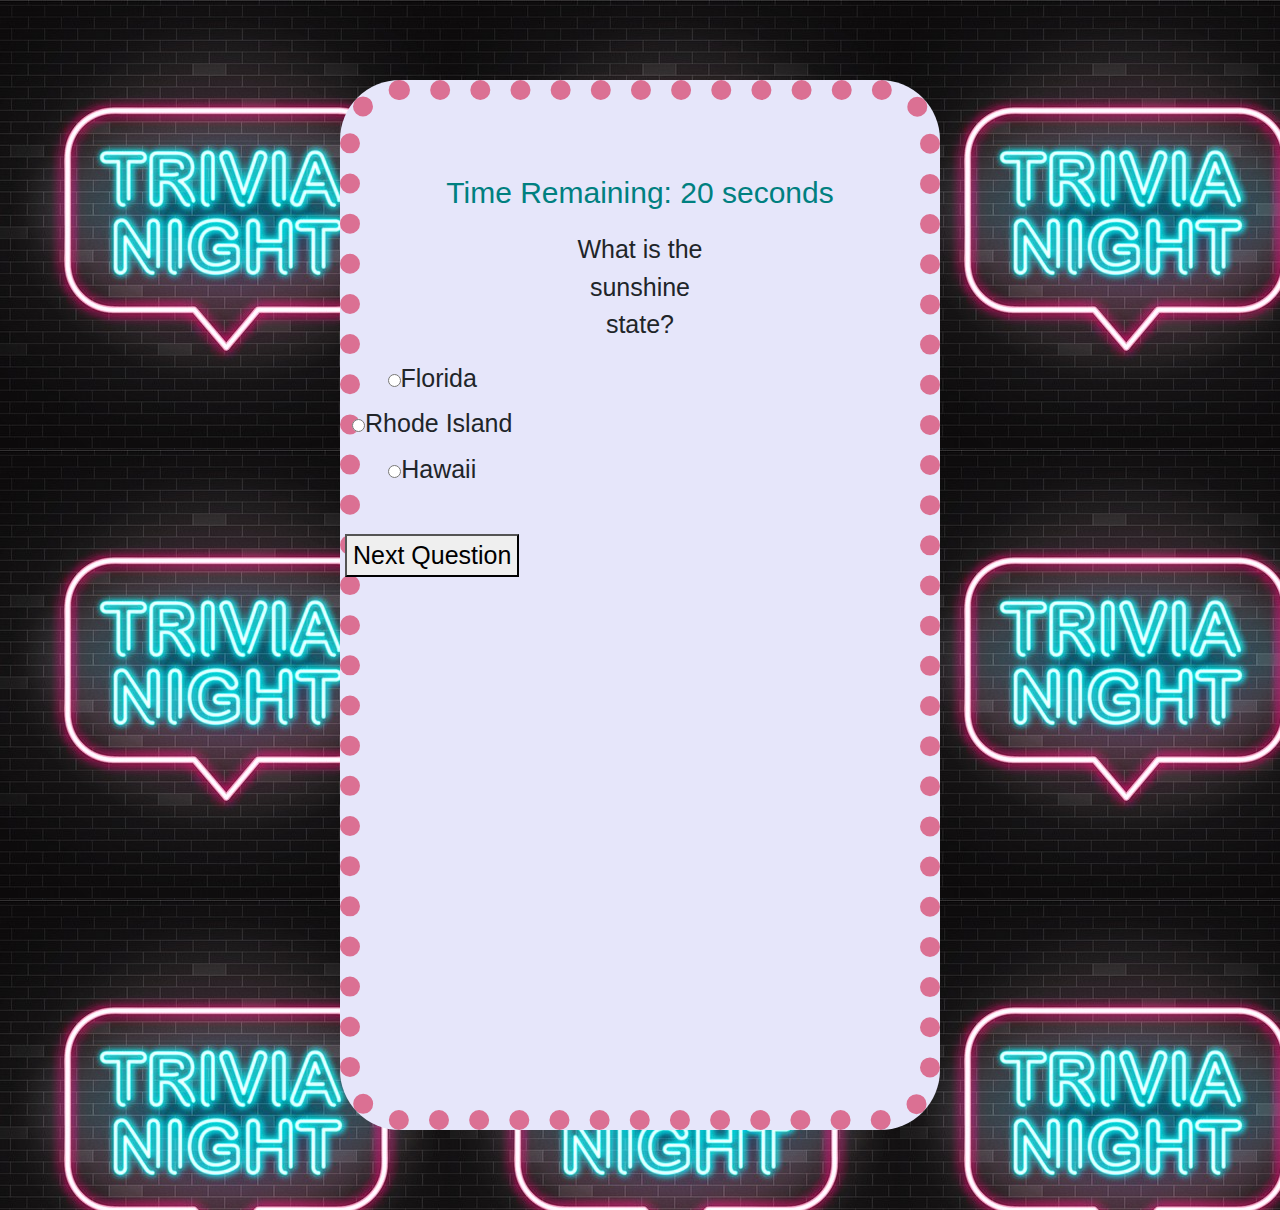
==== index2.html @ a84e71e8 "added correct html- index2.html" ====
<!DOCTYPE html>
<html lang="en-us">

<head>
  <meta charset="UTF-8">
  <link rel="stylesheet" href="https://stackpath.bootstrapcdn.com/bootstrap/4.3.1/css/bootstrap.min.css" integrity="sha384-ggOyR0iXCbMQv3Xipma34MD+dH/1fQ784/j6cY/iJTQUOhcWr7x9JvoRxT2MZw1T" crossorigin="anonymous">
  <title>Trivia</title>
  <link rel="stylesheet" href="assets/css/style.css"> 
  <script src="https://cdnjs.cloudflare.com/ajax/libs/jquery/3.2.1/jquery.min.js"></script>
</head>
<body>
    <div id= "container">
            <div class= "row">
                    <div class= "col"><p class= "timer">Time Remaining: 20 seconds</p></div>
            </div>


        <!--Holds question-->
        <div class = "row">
            <div class= "col-4"></div>
            <div class= "col-4">
                    <div id= "question"></div>
            </div>
            <div class= "col-4"></div>
        </div>

        <!--Holds answers-->
        <div class = "row">
                <!-- <div class= "col-sm-4"> 
                        <input type="radio" name="choice" value="0"><label id="label0"></label></input>
                </div>
                <div class= "col-sm-4"></div>
           
                            <input type="radio" name="choice" value="1"><label id="label1"></label></input>
         
                </div>
                <div class= "col-sm-4">
                        <input type="radio" name="choice" value="2"><label id="label2"></label></input>
                </div>     -->

                <form action="#">
   
                    <input type="radio" name="choice" value="0"><label id="label0"></label><br>
                    <input type="radio" name="choice" value="1"><label id="label1"></label><br>
                    <input type="radio" name="choice" value="2"><label id="label2"></label><br>
                    <br>
                    <button id="next"> Next Question</button> 
                  </form>
        </div>
    </div>
<script src="assets/javascript/app.js"></script>
</body>
</html>
---- assets/css/style.css ----
body{
    background: url("../images/trivia.jpg");
    text-align: center; 
    margin: 80px; 
} 

#container{
    background: lavender; 
    border-radius: 60px / 60px;
    width: 600px; 
    height: 1050px; 
    margin: 0 auto; 
    padding-top: 70px; 
    border: dotted; 
    border-color: palevioletred; 
    border-width: 20px; 
    font-family: 'Trebuchet MS', 'Lucida Sans Unicode', 'Lucida Grande', 'Lucida Sans', Arial, sans-serif; 
    font-size: 25px; 
}

.timer{
    font-family: 'Lucida Sans', 'Lucida Sans Regular', 'Lucida Grande', 'Lucida Sans Unicode', Geneva, Verdana, sans-serif; 
    font-size: 30px; 
    color: teal;
}

.option{
    font-size: 15px; 
}

/* .row{
    height: 100px; 
} */
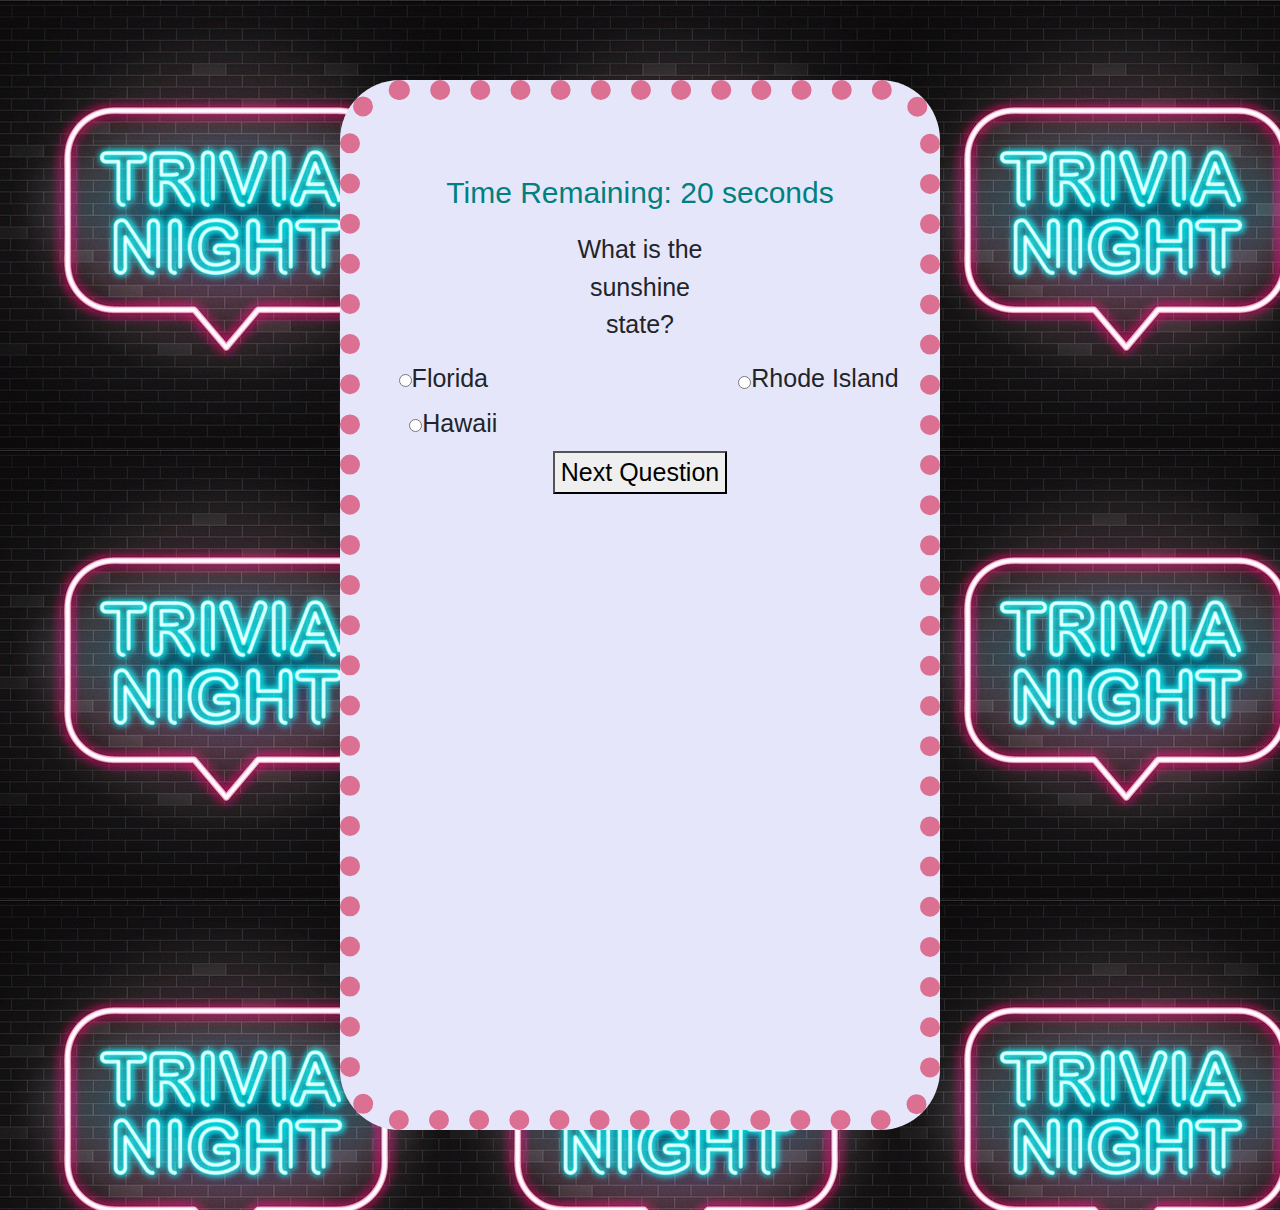
==== commit 5ff3e00a: "added game over function" ====
--- a/index2.html
+++ b/index2.html
@@ -26,7 +26,7 @@
 
         <!--Holds answers-->
         <div class = "row">
-                <!-- <div class= "col-sm-4"> 
+                <div class= "col-sm-4"> 
                         <input type="radio" name="choice" value="0"><label id="label0"></label></input>
                 </div>
                 <div class= "col-sm-4"></div>
@@ -36,8 +36,11 @@
                 </div>
                 <div class= "col-sm-4">
                         <input type="radio" name="choice" value="2"><label id="label2"></label></input>
-                </div>     -->
+                </div>    
+                <div id= "next"></div>
+                <!-- <button id="next"> Next Question</button>  -->
 
+<!-- 
                 <form action="#">
    
                     <input type="radio" name="choice" value="0"><label id="label0"></label><br>
@@ -45,7 +48,7 @@
                     <input type="radio" name="choice" value="2"><label id="label2"></label><br>
                     <br>
                     <button id="next"> Next Question</button> 
-                  </form>
+                  </form> -->
         </div>
     </div>
 <script src="assets/javascript/app.js"></script>
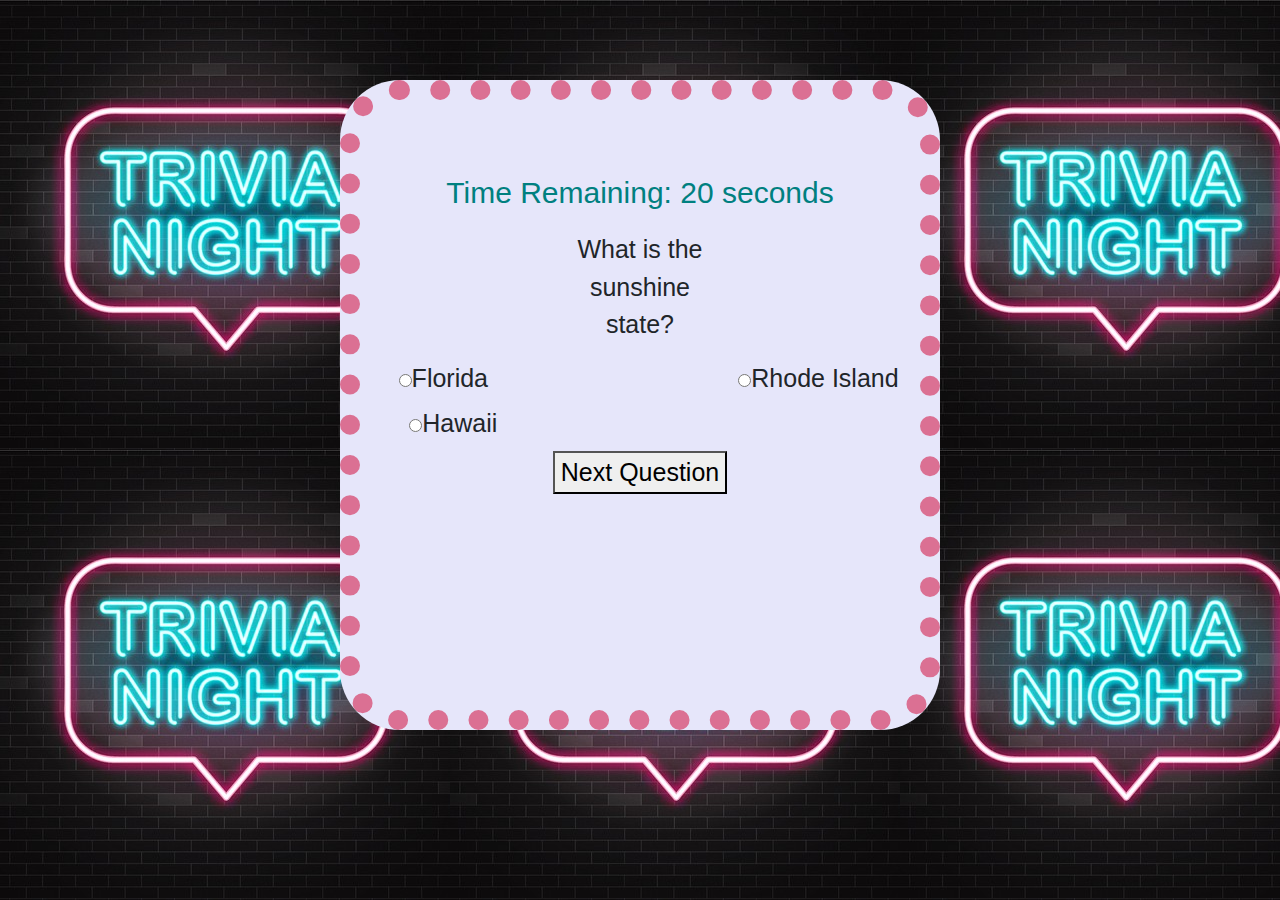
==== commit 45d330d4: "adding readme" ====
--- a/index2.html
+++ b/index2.html
@@ -27,28 +27,20 @@
         <!--Holds answers-->
         <div class = "row">
                 <div class= "col-sm-4"> 
-                        <input type="radio" name="choice" value="0"><label id="label0"></label></input>
+                     <div class="button"><input type="radio" name="choice" value="0"><label id="label0"></label></input></div>
                 </div>
                 <div class= "col-sm-4"></div>
            
-                            <input type="radio" name="choice" value="1"><label id="label1"></label></input>
+                <div class="button">    <input type="radio" name="choice" value="1"><label id="label1"></label></input></div>
          
                 </div>
                 <div class= "col-sm-4">
-                        <input type="radio" name="choice" value="2"><label id="label2"></label></input>
+                        <div class="button"><input type="radio" name="choice" value="2"><label id="label2"></label></input></div>
                 </div>    
                 <div id= "next"></div>
-                <!-- <button id="next"> Next Question</button>  -->
+                <button class ="restart" > Restart</button>
 
-<!-- 
-                <form action="#">
-   
-                    <input type="radio" name="choice" value="0"><label id="label0"></label><br>
-                    <input type="radio" name="choice" value="1"><label id="label1"></label><br>
-                    <input type="radio" name="choice" value="2"><label id="label2"></label><br>
-                    <br>
-                    <button id="next"> Next Question</button> 
-                  </form> -->
+                <!-- <div id= "radio"> </div> -->
         </div>
     </div>
 <script src="assets/javascript/app.js"></script>
--- a/assets/css/style.css
+++ b/assets/css/style.css
@@ -8,7 +8,7 @@
     background: lavender; 
     border-radius: 60px / 60px;
     width: 600px; 
-    height: 1050px; 
+    height: 650px; 
     margin: 0 auto; 
     padding-top: 70px; 
     border: dotted; 
@@ -28,7 +28,4 @@
     font-size: 15px; 
 }
 
-/* .row{
-    height: 100px; 
-} */
 
